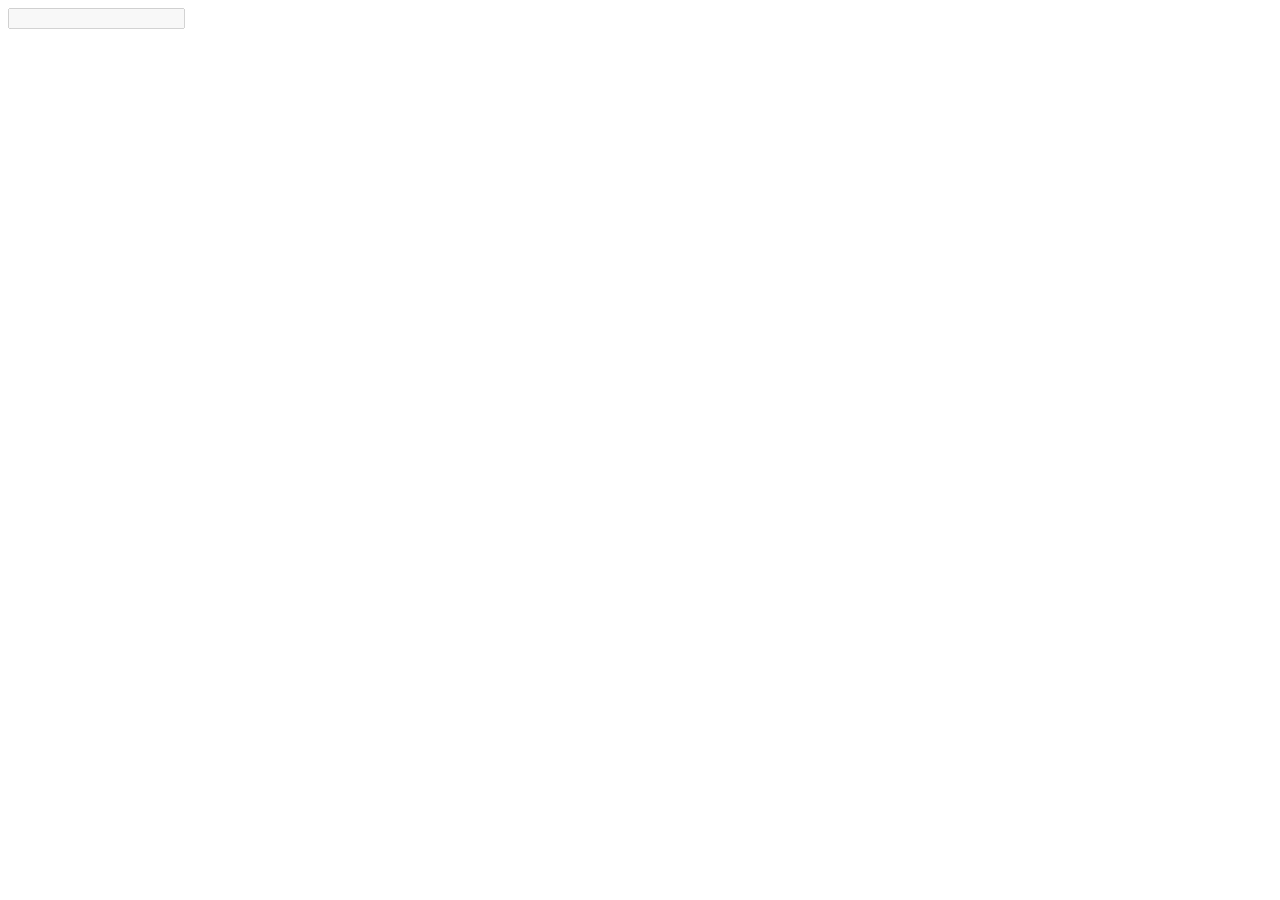
==== index.html @ 94c4b699 "Rename codealpha-calculator/index.html to index.html" ====
<!DOCTYPE html>
<html lang="en">
<head>
  <meta charset="UTF-8">
  <meta name="viewport" content="width=device-width, initial-scale=1.0">
  <title>Calculator</title>
  <link rel="stylesheet" href="style.css">
</head>
<body>
  <div class="calculator">
    <input type="text" id="display" disabled>
    <div class="buttons">
      <!-- Buttons will be added via JS or HTML -->
    </div>
  </div>

  <script src="script.js"></script>
</body>
</html>
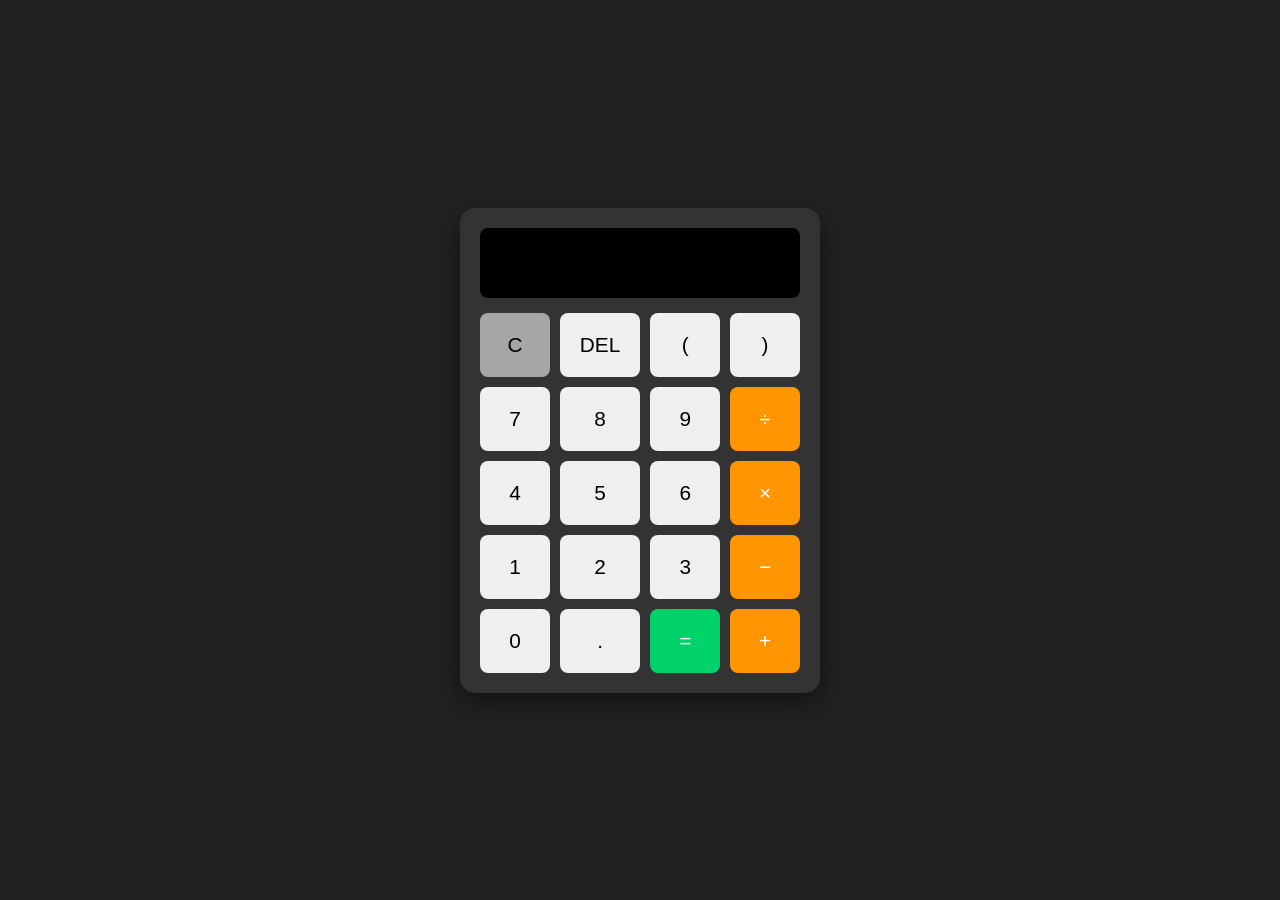
==== commit 093dfe5f: "Update index.html" ====
--- a/index.html
+++ b/index.html
@@ -4,16 +4,165 @@
   <meta charset="UTF-8">
   <meta name="viewport" content="width=device-width, initial-scale=1.0">
   <title>Calculator</title>
-  <link rel="stylesheet" href="style.css">
+  <style>
+    body {
+      font-family: Arial, sans-serif;
+      display: flex;
+      justify-content: center;
+      align-items: center;
+      min-height: 100vh;
+      background: #222;
+      margin: 0;
+    }
+
+    .calculator {
+      background: #333;
+      padding: 20px;
+      border-radius: 15px;
+      box-shadow: 0 10px 30px rgba(0, 0, 0, 0.5);
+      width: 320px;
+    }
+
+    #display {
+      width: 100%;
+      height: 70px;
+      font-size: 2.2rem;
+      text-align: right;
+      padding: 15px;
+      margin-bottom: 15px;
+      border: none;
+      border-radius: 8px;
+      background: #000;
+      color: white;
+      box-sizing: border-box;
+    }
+
+    .buttons {
+      display: grid;
+      grid-template-columns: repeat(4, 1fr);
+      gap: 10px;
+    }
+
+    button {
+      padding: 20px;
+      font-size: 1.3rem;
+      border: none;
+      border-radius: 8px;
+      cursor: pointer;
+      transition: all 0.2s;
+    }
+
+    button:hover {
+      background: #555;
+    }
+
+    button:active {
+      transform: scale(0.95);
+    }
+
+    .operator {
+      background: #ff9500;
+      color: white;
+    }
+
+    .operator:hover {
+      background: #e68a00;
+    }
+
+    .clear {
+      background: #a6a6a6;
+      color: black;
+    }
+
+    .clear:hover {
+      background: #b3b3b3;
+    }
+
+    .equals {
+      background: #00d26a;
+      color: white;
+    }
+
+    .equals:hover {
+      background: #00b85c;
+    }
+  </style>
 </head>
 <body>
+
   <div class="calculator">
-    <input type="text" id="display" disabled>
+    <input type="text" id="display" readonly>
+    
     <div class="buttons">
-      <!-- Buttons will be added via JS or HTML -->
+      <button class="clear" onclick="clearDisplay()">C</button>
+      <button onclick="deleteLast()">DEL</button>
+      <button onclick="appendToDisplay('(')">(</button>
+      <button onclick="appendToDisplay(')')">)</button>
+
+      <button onclick="appendToDisplay('7')">7</button>
+      <button onclick="appendToDisplay('8')">8</button>
+      <button onclick="appendToDisplay('9')">9</button>
+      <button class="operator" onclick="appendToDisplay('/')">÷</button>
+
+      <button onclick="appendToDisplay('4')">4</button>
+      <button onclick="appendToDisplay('5')">5</button>
+      <button onclick="appendToDisplay('6')">6</button>
+      <button class="operator" onclick="appendToDisplay('*')">×</button>
+
+      <button onclick="appendToDisplay('1')">1</button>
+      <button onclick="appendToDisplay('2')">2</button>
+      <button onclick="appendToDisplay('3')">3</button>
+      <button class="operator" onclick="appendToDisplay('-')">−</button>
+
+      <button onclick="appendToDisplay('0')">0</button>
+      <button onclick="appendToDisplay('.')">.</button>
+      <button class="equals" onclick="calculate()">=</button>
+      <button class="operator" onclick="appendToDisplay('+')">+</button>
     </div>
   </div>
 
-  <script src="script.js"></script>
+  <script>
+    const display = document.getElementById('display');
+
+    function appendToDisplay(value) {
+      display.value += value;
+    }
+
+    function clearDisplay() {
+      display.value = '';
+    }
+
+    function deleteLast() {
+      display.value = display.value.slice(0, -1);
+    }
+
+    function calculate() {
+      try {
+        // Replace visual symbols with JavaScript operators
+        let expression = display.value
+          .replace(/×/g, '*')
+          .replace(/÷/g, '/')
+          .replace(/−/g, '-');
+
+        const result = eval(expression);
+
+        // Show result with max 8 decimal places
+        display.value = Number(result.toFixed(8)).toString();
+      } catch (error) {
+        display.value = 'Error';
+        setTimeout(() => {
+          clearDisplay();
+        }, 1500);
+      }
+    }
+
+    // Allow keyboard input
+    document.addEventListener('keydown', (e) => {
+      if (e.key === 'Enter') calculate();
+      if (e.key === 'Escape') clearDisplay();
+      if (e.key === 'Backspace') deleteLast();
+    });
+  </script>
+
 </body>
 </html>
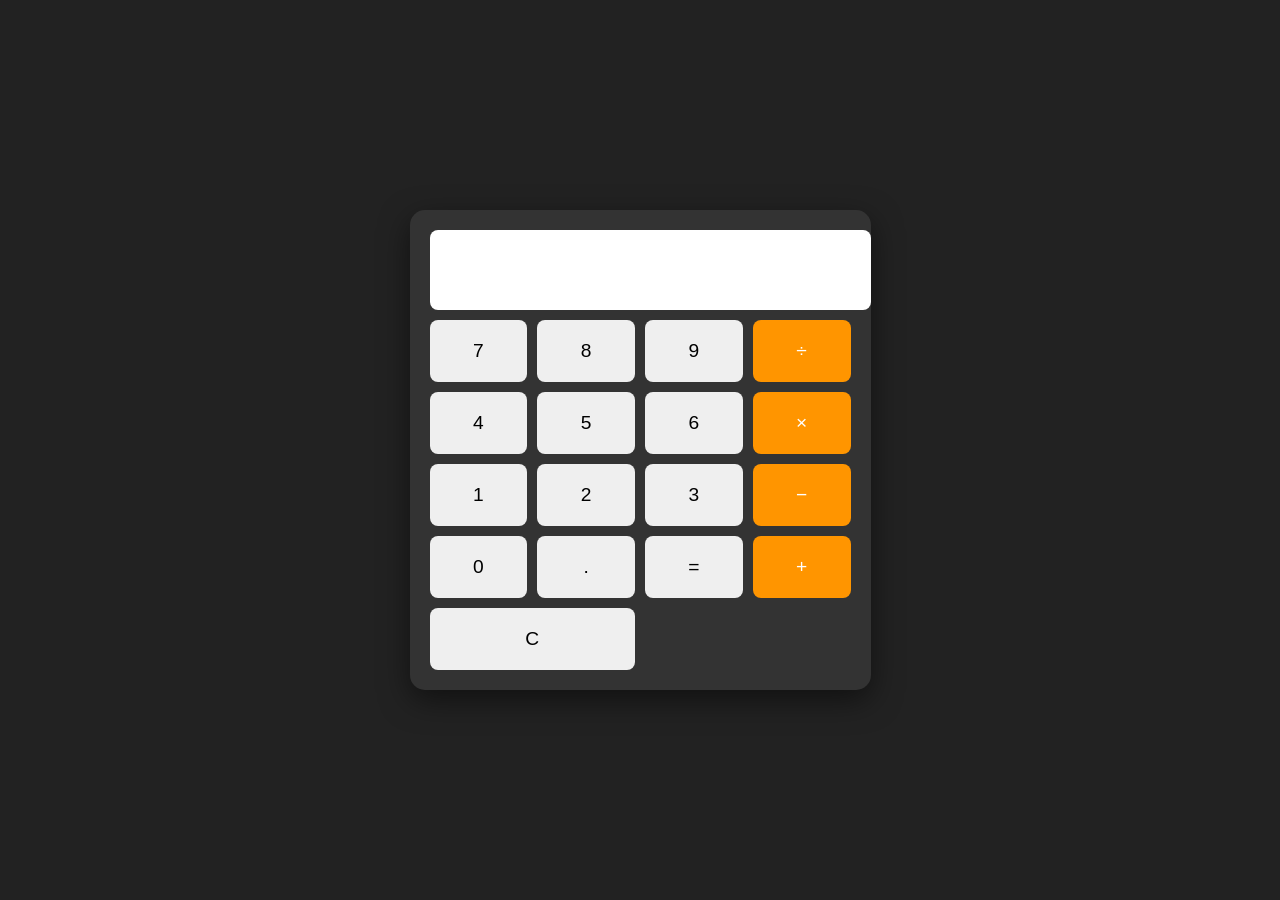
==== commit de11635d: "Update index.html" ====
--- a/index.html
+++ b/index.html
@@ -3,166 +3,49 @@
 <head>
   <meta charset="UTF-8">
   <meta name="viewport" content="width=device-width, initial-scale=1.0">
-  <title>Calculator</title>
-  <style>
-    body {
-      font-family: Arial, sans-serif;
-      display: flex;
-      justify-content: center;
-      align-items: center;
-      min-height: 100vh;
-      background: #222;
-      margin: 0;
-    }
+  <title>Scientific Calculator</title>
 
-    .calculator {
-      background: #333;
-      padding: 20px;
-      border-radius: 15px;
-      box-shadow: 0 10px 30px rgba(0, 0, 0, 0.5);
-      width: 320px;
-    }
-
-    #display {
-      width: 100%;
-      height: 70px;
-      font-size: 2.2rem;
-      text-align: right;
-      padding: 15px;
-      margin-bottom: 15px;
-      border: none;
-      border-radius: 8px;
-      background: #000;
-      color: white;
-      box-sizing: border-box;
-    }
-
-    .buttons {
-      display: grid;
-      grid-template-columns: repeat(4, 1fr);
-      gap: 10px;
-    }
-
-    button {
-      padding: 20px;
-      font-size: 1.3rem;
-      border: none;
-      border-radius: 8px;
-      cursor: pointer;
-      transition: all 0.2s;
-    }
-
-    button:hover {
-      background: #555;
-    }
-
-    button:active {
-      transform: scale(0.95);
-    }
-
-    .operator {
-      background: #ff9500;
-      color: white;
-    }
-
-    .operator:hover {
-      background: #e68a00;
-    }
-
-    .clear {
-      background: #a6a6a6;
-      color: black;
-    }
-
-    .clear:hover {
-      background: #b3b3b3;
-    }
-
-    .equals {
-      background: #00d26a;
-      color: white;
-    }
-
-    .equals:hover {
-      background: #00b85c;
-    }
-  </style>
+  <!-- Link CSS -->
+  <link rel="stylesheet" href="style.css">
 </head>
 <body>
 
   <div class="calculator">
     <input type="text" id="display" readonly>
-    
+
     <div class="buttons">
-      <button class="clear" onclick="clearDisplay()">C</button>
-      <button onclick="deleteLast()">DEL</button>
-      <button onclick="appendToDisplay('(')">(</button>
-      <button onclick="appendToDisplay(')')">)</button>
+      <!-- Scientific -->
+      <button onclick="applyFunction('sqrt')">√</button>
+      <button onclick="applyFunction('pow')">x²</button>
+      <button onclick="applyFunction('sin')">sin</button>
+      <button onclick="applyFunction('cos')">cos</button>
 
-      <button onclick="appendToDisplay('7')">7</button>
-      <button onclick="appendToDisplay('8')">8</button>
-      <button onclick="appendToDisplay('9')">9</button>
-      <button class="operator" onclick="appendToDisplay('/')">÷</button>
+      <!-- Basic -->
+      <button onclick="appendNumber('7')">7</button>
+      <button onclick="appendNumber('8')">8</button>
+      <button onclick="appendNumber('9')">9</button>
+      <button class="operator" onclick="chooseOperator('/')">÷</button>
 
-      <button onclick="appendToDisplay('4')">4</button>
-      <button onclick="appendToDisplay('5')">5</button>
-      <button onclick="appendToDisplay('6')">6</button>
-      <button class="operator" onclick="appendToDisplay('*')">×</button>
+      <button onclick="appendNumber('4')">4</button>
+      <button onclick="appendNumber('5')">5</button>
+      <button onclick="appendNumber('6')">6</button>
+      <button class="operator" onclick="chooseOperator('*')">×</button>
 
-      <button onclick="appendToDisplay('1')">1</button>
-      <button onclick="appendToDisplay('2')">2</button>
-      <button onclick="appendToDisplay('3')">3</button>
-      <button class="operator" onclick="appendToDisplay('-')">−</button>
+      <button onclick="appendNumber('1')">1</button>
+      <button onclick="appendNumber('2')">2</button>
+      <button onclick="appendNumber('3')">3</button>
+      <button class="operator" onclick="chooseOperator('-')">−</button>
 
-      <button onclick="appendToDisplay('0')">0</button>
-      <button onclick="appendToDisplay('.')">.</button>
+      <button onclick="appendNumber('0')">0</button>
+      <button onclick="appendNumber('.')">.</button>
       <button class="equals" onclick="calculate()">=</button>
-      <button class="operator" onclick="appendToDisplay('+')">+</button>
+      <button class="operator" onclick="chooseOperator('+')">+</button>
+
+      <button class="clear" onclick="clearDisplay()" style="grid-column: span 4;">C</button>
     </div>
   </div>
 
-  <script>
-    const display = document.getElementById('display');
-
-    function appendToDisplay(value) {
-      display.value += value;
-    }
-
-    function clearDisplay() {
-      display.value = '';
-    }
-
-    function deleteLast() {
-      display.value = display.value.slice(0, -1);
-    }
-
-    function calculate() {
-      try {
-        // Replace visual symbols with JavaScript operators
-        let expression = display.value
-          .replace(/×/g, '*')
-          .replace(/÷/g, '/')
-          .replace(/−/g, '-');
-
-        const result = eval(expression);
-
-        // Show result with max 8 decimal places
-        display.value = Number(result.toFixed(8)).toString();
-      } catch (error) {
-        display.value = 'Error';
-        setTimeout(() => {
-          clearDisplay();
-        }, 1500);
-      }
-    }
-
-    // Allow keyboard input
-    document.addEventListener('keydown', (e) => {
-      if (e.key === 'Enter') calculate();
-      if (e.key === 'Escape') clearDisplay();
-      if (e.key === 'Backspace') deleteLast();
-    });
-  </script>
-
+  <!-- Link JS -->
+  <script src="script.js"></script>
 </body>
 </html>
--- a/style.css
+++ b/style.css
@@ -0,0 +1,42 @@
+body {
+  font-family: Arial, sans-serif;
+  display: flex;
+  justify-content: center;
+  align-items: center;
+  min-height: 100vh;
+  background: #222;
+  margin: 0;
+}
+.calculator {
+  background: #333;
+  padding: 20px;
+  border-radius: 15px;
+  box-shadow: 0 10px 30px rgba(0,0,0,0.5);
+}
+#display {
+  width: 100%;
+  height: 60px;
+  font-size: 2rem;
+  text-align: right;
+  padding: 10px;
+  margin-bottom: 10px;
+  border: none;
+  border-radius: 8px;
+}
+.buttons {
+  display: grid;
+  grid-template-columns: repeat(4, 1fr);
+  gap: 10px;
+}
+button {
+  padding: 20px;
+  font-size: 1.2rem;
+  border: none;
+  border-radius: 8px;
+  cursor: pointer;
+}
+button:hover {
+  background: #555;
+}
+.operator { background: #ff9500; color: white; }
+.operator:hover { background: #e68a00; }
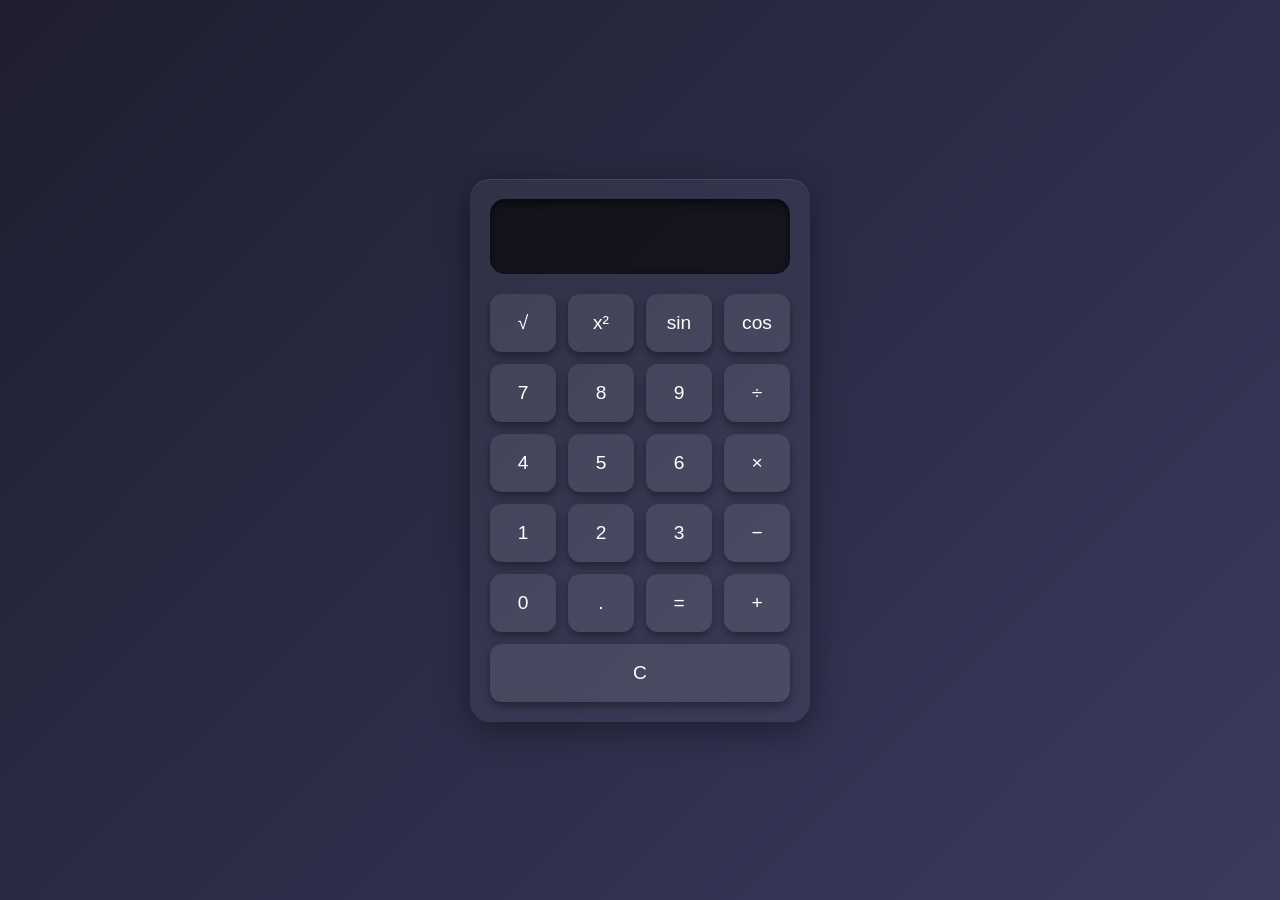
==== commit 6721943f: "Update index.html" ====
--- a/index.html
+++ b/index.html
@@ -2,50 +2,46 @@
 <html lang="en">
 <head>
   <meta charset="UTF-8">
-  <meta name="viewport" content="width=device-width, initial-scale=1.0">
-  <title>Scientific Calculator</title>
-
-  <!-- Link CSS -->
+  <title>Calculator</title>
   <link rel="stylesheet" href="style.css">
 </head>
 <body>
 
-  <div class="calculator">
-    <input type="text" id="display" readonly>
+<div class="calculator">
+  <input type="text" id="display" readonly>
 
-    <div class="buttons">
-      <!-- Scientific -->
-      <button onclick="applyFunction('sqrt')">√</button>
-      <button onclick="applyFunction('pow')">x²</button>
-      <button onclick="applyFunction('sin')">sin</button>
-      <button onclick="applyFunction('cos')">cos</button>
+  <div class="buttons">
+    <button onclick="applyFunction('sqrt')">√</button>
+    <button onclick="applyFunction('pow')">x²</button>
+    <button onclick="applyFunction('sin')">sin</button>
+    <button onclick="applyFunction('cos')">cos</button>
 
-      <!-- Basic -->
-      <button onclick="appendNumber('7')">7</button>
-      <button onclick="appendNumber('8')">8</button>
-      <button onclick="appendNumber('9')">9</button>
-      <button class="operator" onclick="chooseOperator('/')">÷</button>
+    <button onclick="appendNumber('7')">7</button>
+    <button onclick="appendNumber('8')">8</button>
+    <button onclick="appendNumber('9')">9</button>
+    <button onclick="chooseOperator('/')">÷</button>
 
-      <button onclick="appendNumber('4')">4</button>
-      <button onclick="appendNumber('5')">5</button>
-      <button onclick="appendNumber('6')">6</button>
-      <button class="operator" onclick="chooseOperator('*')">×</button>
+    <button onclick="appendNumber('4')">4</button>
+    <button onclick="appendNumber('5')">5</button>
+    <button onclick="appendNumber('6')">6</button>
+    <button onclick="chooseOperator('*')">×</button>
 
-      <button onclick="appendNumber('1')">1</button>
-      <button onclick="appendNumber('2')">2</button>
-      <button onclick="appendNumber('3')">3</button>
-      <button class="operator" onclick="chooseOperator('-')">−</button>
+    <button onclick="appendNumber('1')">1</button>
+    <button onclick="appendNumber('2')">2</button>
+    <button onclick="appendNumber('3')">3</button>
+    <button onclick="chooseOperator('-')">−</button>
 
-      <button onclick="appendNumber('0')">0</button>
-      <button onclick="appendNumber('.')">.</button>
-      <button class="equals" onclick="calculate()">=</button>
-      <button class="operator" onclick="chooseOperator('+')">+</button>
+    <button onclick="appendNumber('0')">0</button>
+    <button onclick="appendNumber('.')">.</button>
+    <button onclick="calculate()">=</button>
+    <button onclick="chooseOperator('+')">+</button>
 
-      <button class="clear" onclick="clearDisplay()" style="grid-column: span 4;">C</button>
-    </div>
+    <button onclick="clearDisplay()" style="grid-column: span 4;">C</button>
   </div>
+</div>
 
-  <!-- Link JS -->
-  <script src="script.js"></script>
+<!-- IMPORTANT: script at bottom -->
+<script src="script.js"></script>
+
 </body>
 </html>
--- a/style.css
+++ b/style.css
@@ -1,42 +1,94 @@
+* {
+  box-sizing: border-box;
+  font-family: 'Segoe UI', sans-serif;
+}
+
 body {
-  font-family: Arial, sans-serif;
+  margin: 0;
+  height: 100vh;
   display: flex;
   justify-content: center;
   align-items: center;
-  min-height: 100vh;
-  background: #222;
-  margin: 0;
+
+  /* Modern gradient background */
+  background: linear-gradient(135deg, #1e1e2f, #3a3a5f);
 }
+
 .calculator {
-  background: #333;
+  width: 340px;
   padding: 20px;
-  border-radius: 15px;
-  box-shadow: 0 10px 30px rgba(0,0,0,0.5);
+  border-radius: 20px;
+
+  /* Glass effect */
+  background: rgba(255, 255, 255, 0.05);
+  backdrop-filter: blur(15px);
+
+  box-shadow:
+    0 8px 32px rgba(0,0,0,0.4),
+    inset 0 1px 0 rgba(255,255,255,0.1);
 }
+
 #display {
   width: 100%;
-  height: 60px;
-  font-size: 2rem;
+  height: 75px;
+  border: none;
+  outline: none;
+  border-radius: 15px;
+
+  padding: 15px;
+  margin-bottom: 20px;
+
+  font-size: 2.2rem;
   text-align: right;
-  padding: 10px;
-  margin-bottom: 10px;
-  border: none;
-  border-radius: 8px;
+
+  color: #fff;
+
+  background: rgba(0,0,0,0.6);
+  box-shadow: inset 0 4px 10px rgba(0,0,0,0.6);
 }
+
 .buttons {
   display: grid;
   grid-template-columns: repeat(4, 1fr);
-  gap: 10px;
+  gap: 12px;
 }
+
 button {
-  padding: 20px;
+  border: none;
+  border-radius: 12px;
+  padding: 18px;
+
   font-size: 1.2rem;
-  border: none;
-  border-radius: 8px;
+  color: white;
+
   cursor: pointer;
+
+  background: rgba(255,255,255,0.08);
+  box-shadow: 0 4px 10px rgba(0,0,0,0.4);
+
+  transition: all 0.2s ease;
 }
+
 button:hover {
-  background: #555;
+  transform: translateY(-2px);
+  background: rgba(255,255,255,0.15);
 }
-.operator { background: #ff9500; color: white; }
-.operator:hover { background: #e68a00; }
+
+button:active {
+  transform: scale(0.95);
+}
+
+/* Operator buttons */
+.operator {
+  background: linear-gradient(135deg, #ff8a00, #ff3d00);
+}
+
+/* Equals button */
+.equals {
+  background: linear-gradient(135deg, #00e676, #00c853);
+}
+
+/* Clear button */
+.clear {
+  background: linear-gradient(135deg, #9e9e9e, #616161);
+}
